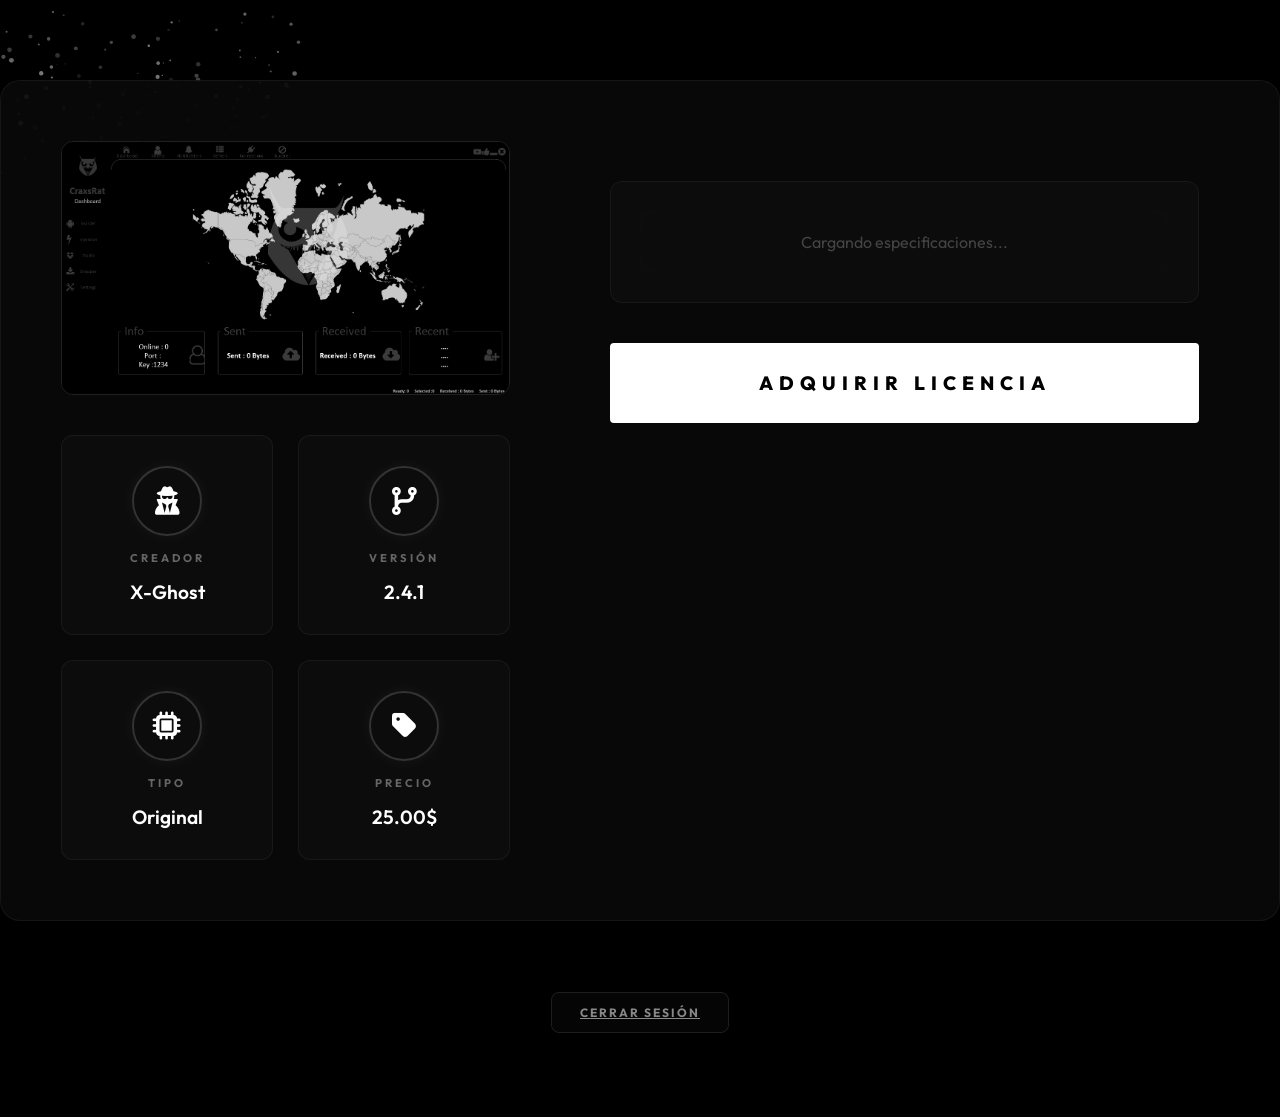
==== htmls/1.html @ ec49aa45 "Update 1.html" ====
<!DOCTYPE html>
<html lang="es" class="no-copy">

<head>
    <meta charset="UTF-8">
    <meta name="viewport" content="width=device-width, initial-scale=1.0">
    <title>OSINT Tracker Pro - 2026 Edition</title>
    <link rel="stylesheet" href="../styles.css">
    <link rel="stylesheet" href="https://cdnjs.cloudflare.com/ajax/libs/font-awesome/6.4.0/css/all.min.css">
</head>

<body oncontextmenu="return false;">
    <iframe id="bg-frame" src="../fondo/fondo.html"></iframe>

    <div class="plantilla-container">
        <div class="plantilla-left">
            <img src="../fotos/1.png" alt="OSINT Tracker Pro" class="main-product-img"
                onerror="this.src='https://via.placeholder.com/800x600?text=OSINT+Tracker+Pro'">

            <div class="stats-card">
                <div class="stat-item">
                    <div class="icon-box"><i class="fas fa-user-secret"></i></div>
                    <span class="stat-label">Creador</span>
                    <span class="stat-value">X-Ghost</span>
                </div>
                <div class="stat-item">
                    <div class="icon-box"><i class="fas fa-code-branch"></i></div>
                    <span class="stat-label">Versión</span>
                    <span class="stat-value">2.4.1</span>
                </div>
                <div class="stat-item">
                    <div class="icon-box"><i class="fas fa-microchip"></i></div>
                    <span class="stat-label">Tipo</span>
                    <span class="stat-value">Original</span>
                </div>
                <div class="stat-item">
                    <div class="icon-box"><i class="fas fa-tag"></i></div>
                    <span class="stat-label">Precio</span>
                    <span class="stat-value">25.00$</span>
                </div>
            </div>
        </div>

        <div class="plantilla-right">
            <div class="features-box">
                <div class="medium-feature-card" id="dynamicFeatures">
                    <!-- Features will be loaded here -->
                    <div style="color: #444; text-align: center; padding: 20px;">Cargando especificaciones...</div>
                </div>
                <a href="../contacto.html" class="buy-btn" style="margin-top: 40px;">Adquirir Licencia</a>
            </div>
        </div>
    </div>

    <div style="text-align: center; margin-bottom: 6rem;">
        <a href="../principal.html" class="filter-btn">Cerrar Sesión</a>
    </div>

    <script>
        // Fallback Content Registry
        const contentBackup = {
          "1": "# CraxsRAT | Control Total Android\n\"Monitoreo persistente y administración de dispositivos\",white+red,bold,bold\ngradiente.*glasmorfismo*,white+red,negrita,bold\n*interceptación*,white+red,italic,normal\n*biometría*,white+red,bold,bold\n\"Cámara, Pantalla y Credenciales en tiempo real\",white+red,italic,normal"

        // Custom Feature Parser 2026 with Fail-Safe
        async function loadFeatures() {
            const path = window.location.pathname;
            const fileName = path.split('/').pop().replace('.html', '');
            const txtUrl = `../txts/${fileName}.txt`;

            try {
                const response = await fetch(txtUrl);
                if (!response.ok) throw new Error('Local Restriction');
                const text = await response.text();
                parseContent(text);
            } catch (err) {
                console.warn("Fetch failed, using internal fallback for ID:", fileName);
                const fallbackText = contentBackup[fileName];
                if (fallbackText) {
                    parseContent(fallbackText);
                } else {
                    document.getElementById('dynamicFeatures').innerHTML = `<div style="color: grey; text-align: center;">Error: Específicaciones no encontradas (${fileName})</div>`;
                }
            }
        }

        function parseContent(content) {
            const lines = content.split('\n');
            const container = document.getElementById('dynamicFeatures');
            container.innerHTML = '';

            lines.forEach(line => {
                line = line.trim();
                if (!line) return;

                const wrapper = document.createElement('div');
                wrapper.className = 'feature-line';

                if (line.startsWith('#')) {
                    const headerText = line.substring(1).trim();
                    container.insertAdjacentHTML('beforeend', `
                        <div class="feature-header-wrapper">
                            <div class="feature-header-text">${headerText}</div>
                            <div class="gradient-separator"></div>
                        </div>
                    `);
                    return;
                }

                const parts = line.split(',');
                if (parts.length < 2) return;

                let mainPart = parts[0].trim();
                let color = parts[1]?.trim() || 'white';
                let fontType = parts[2]?.trim() || 'normal';
                let fontWeight = parts[3]?.trim() || 'normal';

                let isGradient = mainPart.startsWith('gradiente.');
                if (isGradient) mainPart = mainPart.replace('gradiente.', '');

                let cleanText = mainPart.replace(/[*"]/g, '');

                const span = document.createElement('span');
                span.textContent = cleanText;

                if (fontType.includes('negrita')) span.classList.add('font-negrita');
                if (fontWeight.includes('bold')) span.classList.add('font-bold');
                if (fontType.includes('italic')) span.classList.add('font-italic');

                if (isGradient) {
                    span.classList.add('gradient-text');
                    if (color.includes('+')) {
                        const [c1, c2] = color.split('+').map(c => translateColor(c.trim()));
                        span.style.backgroundImage = `linear-gradient(90deg, ${c1}, ${c2})`;
                    } else {
                        const c1 = translateColor(color);
                        span.style.backgroundImage = `linear-gradient(90deg, ${c1}, rgba(255,255,255,0.2))`;
                    }
                } else {
                    span.style.color = translateColor(color);
                }

                wrapper.appendChild(span);
                container.appendChild(wrapper);
            });
        }

        function translateColor(c) {
            const colors = {
                'rojo': '#ff4d4d',
                'azul': '#4d4dff',
                'blanco': '#ffffff',
                'gris': '#888888',
                'plata': '#c0c0c0'
            };
            return colors[c.toLowerCase()] || c;
        }

        loadFeatures();

        document.addEventListener('contextmenu', e => e.preventDefault());
        document.onkeydown = function (e) {
            if (event.keyCode == 123) return false;
            if (e.ctrlKey && e.shiftKey && (e.keyCode == 73 || e.keyCode == 74 || e.keyCode == 67)) return false;
            if (e.ctrlKey && e.keyCode == 85) return false;
        };
    </script>
</body>

</html>
---- styles.css ----
@import url('https://fonts.googleapis.com/css2?family=Outfit:wght@300;400;500;600;700&family=JetBrains+Mono:wght@400;700&display=swap');

:root {
    --bg-dark: #000000;
    --neon-white: #ffffff;
    --neon-silver: #c0c0c0;
    --neon-grey: #404040;
    --glass-bg: rgba(255, 255, 255, 0.02);
    --glass-border: rgba(255, 255, 255, 0.1);
    --text-main: #ffffff;
    --text-dim: #888888;
    --card-shadow: 0 8px 32px 0 rgba(0, 0, 0, 1);
}

* {
    margin: 0;
    padding: 0;
    box-sizing: border-box;
    font-family: 'Outfit', sans-serif;
}

body {
    background-color: var(--bg-dark);
    color: var(--text-main);
    overflow-x: hidden;
    min-height: 100vh;
}

#bg-frame {
    position: fixed;
    top: 50%;
    left: 50%;
    transform: translate(-50%, -50%);
    width: 100vw;
    height: 100vh;
    border: none;
    z-index: -1;
    opacity: 0.8;
}

/* Header & Futuristic Nav */
header {
    padding: 4rem 1rem;
    display: flex;
    flex-direction: column;
    align-items: center;
    gap: 2rem;
    position: relative;
}

.title-glow {
    font-size: 4.5rem;
    font-weight: 700;
    letter-spacing: 0.25em;
    text-transform: uppercase;
    color: #fff;
    filter: drop-shadow(0 0 10px rgba(255, 255, 255, 0.5));
    animation: titlePulse 4s infinite alternate;
}

@keyframes titlePulse {
    from {
        filter: drop-shadow(0 0 10px rgba(255, 255, 255, 0.3));
    }

    to {
        filter: drop-shadow(0 0 30px rgba(255, 255, 255, 0.7));
    }
}

.search-container {
    width: 100%;
    max-width: 800px;
    position: relative;
}

.search-bar {
    width: 100%;
    padding: 20px 30px;
    background: rgba(255, 255, 255, 0.03);
    border: 1px solid var(--glass-border);
    border-radius: 12px;
    color: white;
    font-size: 1.1rem;
    outline: none;
    backdrop-filter: blur(40px);
    transition: all 0.5s cubic-bezier(0.2, 0.8, 0.2, 1);
    box-shadow: inset 0 0 20px rgba(255, 255, 255, 0.02);
}

.search-bar:focus {
    border-color: #fff;
    box-shadow: 0 0 40px rgba(255, 255, 255, 0.1), inset 0 0 20px rgba(255, 255, 255, 0.05);
    background: rgba(255, 255, 255, 0.05);
}

.filter-container {
    display: flex;
    gap: 15px;
    flex-wrap: wrap;
    justify-content: center;
}

.filter-btn {
    padding: 12px 28px;
    background: var(--glass-bg);
    border: 1px solid var(--glass-border);
    border-radius: 8px;
    color: var(--text-dim);
    cursor: pointer;
    transition: all 0.4s ease;
    text-transform: uppercase;
    font-size: 0.75rem;
    font-weight: 700;
    letter-spacing: 2px;
    backdrop-filter: blur(20px);
}

.filter-btn.active,
.filter-btn:hover {
    background: #fff;
    color: #000;
    border-color: #fff;
    box-shadow: 0 0 25px rgba(255, 255, 255, 0.4);
    transform: translateY(-3px);
}

/* Monochrome Product Card */
.product-grid {
    display: grid;
    grid-template-columns: repeat(auto-fill, minmax(350px, 1fr));
    gap: 50px;
    padding: 60px;
    max-width: 1800px;
    margin: 0 auto;
}

.product-card {
    position: relative;
    border-radius: 16px;
    padding: 1px;
    background: rgba(255, 255, 255, 0.05);
    overflow: hidden;
    cursor: pointer;
    transition: all 0.6s cubic-bezier(0.165, 0.84, 0.44, 1);
}

.product-card::before {
    content: '';
    position: absolute;
    top: -50%;
    left: -50%;
    width: 200%;
    height: 200%;
    background: conic-gradient(from 0deg,
            transparent,
            #fff,
            #444,
            #fff,
            transparent 50%);
    animation: monochromeRotate 8s linear infinite;
    opacity: 0;
    transition: opacity 0.6s;
}

.product-card:hover::before {
    opacity: 1;
}

@keyframes monochromeRotate {
    100% {
        transform: rotate(360deg);
    }
}

.product-card:hover {
    transform: translateY(-15px) scale(1.03);
    box-shadow: 0 30px 60px rgba(0, 0, 0, 0.9);
}

.card-inner {
    background: #000;
    border-radius: 15px;
    height: 100%;
    position: relative;
    z-index: 1;
    overflow: hidden;
    display: flex;
    flex-direction: column;
}

.product-image {
    width: 100%;
    aspect-ratio: 16/10;
    object-fit: cover;
    filter: grayscale(100%) contrast(1.1);
    transition: transform 1.2s cubic-bezier(0.165, 0.84, 0.44, 1);
}

.product-card:hover .product-image {
    transform: scale(1.15);
    filter: grayscale(0%) contrast(1.2);
}

.product-info {
    padding: 2.5rem;
    background: linear-gradient(to top, #000 70%, transparent);
    position: relative;
    margin-top: -60px;
}

.product-name {
    font-size: 1.75rem;
    font-weight: 700;
    margin-bottom: 1rem;
    color: #fff;
    text-transform: uppercase;
    letter-spacing: 1px;
}

.product-tag {
    font-size: 0.65rem;
    font-weight: 900;
    text-transform: uppercase;
    color: #888;
    background: rgba(255, 255, 255, 0.05);
    padding: 6px 14px;
    border-radius: 4px;
    border: 1px solid rgba(255, 255, 255, 0.1);
    letter-spacing: 2px;
}

/* Plantilla Monochrome */
.plantilla-container {
    display: flex;
    max-width: 1500px;
    margin: 80px auto;
    gap: 80px;
    padding: 60px;
    background: rgba(10, 10, 10, 0.8);
    border-radius: 20px;
    border: 1px solid rgba(255, 255, 255, 0.05);
    backdrop-filter: blur(50px);
}

.plantilla-left {
    flex: 1;
    display: flex;
    flex-direction: column;
    gap: 40px;
}

.main-product-img {
    width: 100%;
    border-radius: 12px;
    filter: grayscale(100%);
    transition: filter 0.5s ease;
    border: 1px solid rgba(255, 255, 255, 0.1);
}

.main-product-img:hover {
    filter: grayscale(0%);
}

.stats-card {
    display: grid;
    grid-template-columns: repeat(2, 1fr);
    gap: 25px;
}

.stat-item {
    background: rgba(255, 255, 255, 0.02);
    border: 1px solid rgba(255, 255, 255, 0.05);
    padding: 30px;
    border-radius: 12px;
    display: flex;
    flex-direction: column;
    align-items: center;
    gap: 15px;
    transition: all 0.4s ease;
}

.stat-item:hover {
    background: rgba(255, 255, 255, 0.05);
    border-color: #fff;
    transform: translateY(-5px);
}

.icon-box {
    width: 70px;
    height: 70px;
    background: transparent;
    border: 2px solid #333;
    border-radius: 50%;
    display: flex;
    align-items: center;
    justify-content: center;
    font-size: 1.75rem;
    color: #fff;
    transition: all 0.4s ease;
    box-shadow: 0 0 15px rgba(255, 255, 255, 0.05);
}

.stat-item:hover .icon-box {
    border-color: #fff;
    box-shadow: 0 0 30px rgba(255, 255, 255, 0.2);
}

.stat-label {
    font-size: 0.7rem;
    text-transform: uppercase;
    color: #666;
    letter-spacing: 3px;
    font-weight: 700;
}

.stat-value {
    font-weight: 600;
    font-size: 1.2rem;
    color: #fff;
}

.plantilla-right {
    flex: 1.4;
}

.features-box {
    padding: 20px;
    height: 100%;
    display: flex;
    flex-direction: column;
}

.features-box h2 {
    font-size: 3.5rem;
    margin-bottom: 40px;
    font-weight: 700;
    letter-spacing: -1px;
    color: #fff;
}

.feature-list-modern {
    list-style: none;
    margin-bottom: 4rem;
}

.feature-list-modern li {
    padding: 20px 0;
    border-bottom: 1px solid rgba(255, 255, 255, 0.05);
    display: flex;
    align-items: center;
    gap: 20px;
    font-size: 1.1rem;
    color: #ccc;
}

.feature-list-modern li::before {
    content: '';
    width: 6px;
    height: 6px;
    background: #fff;
    border-radius: 50%;
    box-shadow: 0 0 10px #fff;
}

.buy-btn {
    margin-top: auto;
    padding: 28px;
    background: #fff;
    color: #000;
    border: none;
    border-radius: 4px;
    font-weight: 800;
    font-size: 1.2rem;
    cursor: pointer;
    text-transform: uppercase;
    letter-spacing: 6px;
    transition: all 0.5s ease;
    text-decoration: none;
    text-align: center;
}

.buy-btn:hover {
    background: #ccc;
    box-shadow: 0 0 50px rgba(255, 255, 255, 0.3);
    letter-spacing: 8px;
}

/* Contact Monochrome */
.contact-container {
    display: flex;
    justify-content: center;
    align-items: center;
    min-height: 60vh;
    gap: 50px;
    padding: 40px;
}

.contact-card {
    background: rgba(255, 255, 255, 0.02);
    border: 1px solid rgba(255, 255, 255, 0.05);
    padding: 60px;
    border-radius: 4px;
    display: flex;
    flex-direction: column;
    align-items: center;
    gap: 30px;
    width: 350px;
    text-decoration: none;
    color: white;
    transition: all 0.6s cubic-bezier(0.165, 0.84, 0.44, 1);
    backdrop-filter: blur(30px);
}

.contact-card:hover {
    transform: translateY(-25px);
    background: #fff;
    color: #000;
    border-color: #fff;
    box-shadow: 0 40px 80px rgba(255, 255, 255, 0.15);
}

.contact-card i {
    font-size: 4.5rem;
}

.no-copy {
    user-select: none;
    -webkit-user-drag: none;
}

/* Dynamic Feature Parser Styles */
.medium-feature-card {
    background: rgba(15, 15, 15, 0.6);
    border: 1px solid rgba(255, 255, 255, 0.05);
    border-radius: 12px;
    padding: 30px;
    margin-top: 20px;
    backdrop-filter: blur(20px);
}

.feature-header-wrapper {
    margin-bottom: 25px;
}

.feature-header-text {
    font-size: 1.5rem;
    font-weight: 700;
    color: #fff;
    margin-bottom: 8px;
}

.gradient-separator {
    width: 100%;
    height: 2px;
    background: linear-gradient(90deg, #fff, transparent);
    opacity: 0.3;
}

.feature-line {
    margin-bottom: 12px;
    line-height: 1.5;
}

.gradient-text {
    background-clip: text;
    -webkit-background-clip: text;
    -webkit-text-fill-color: transparent;
    display: inline-block;
}

.font-negrita {
    font-weight: 700;
}

.font-bold {
    font-weight: 900;
}

.font-italic {
    font-style: italic;
}

.font-normal {
    font-style: normal;
    font-weight: 400;
}

@media (max-width: 1024px) {
    .plantilla-container {
        flex-direction: column;
        padding: 30px;
    }

    .title-glow {
        font-size: 3rem;
    }

    .features-box h2 {
        font-size: 2.5rem;
    }
}
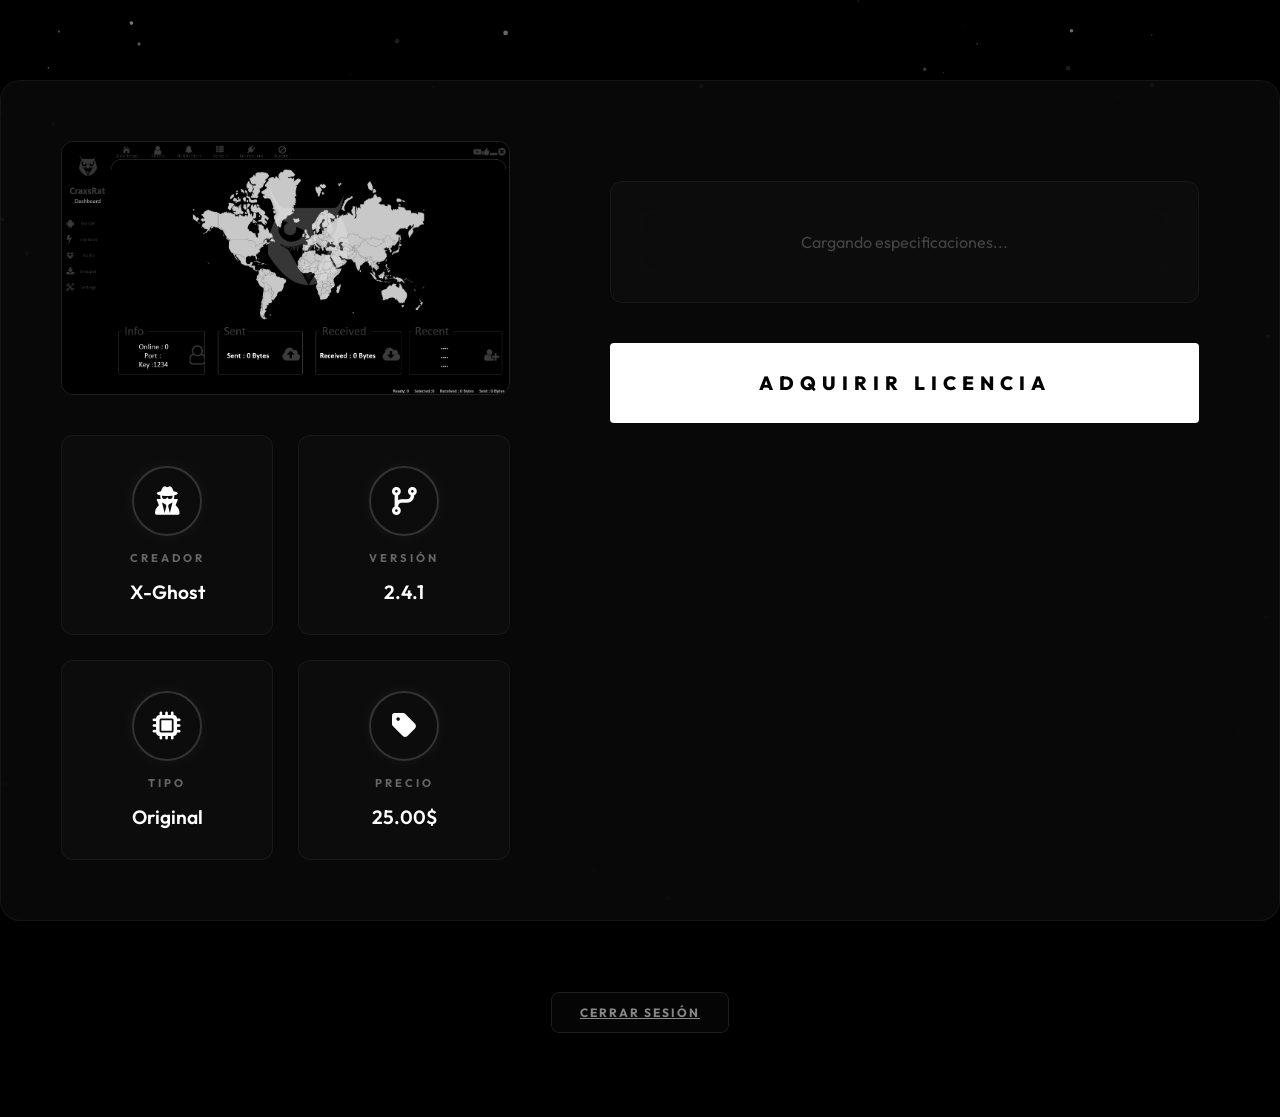
==== commit 283ccf82: "Update 1.html" ====
--- a/htmls/1.html
+++ b/htmls/1.html
@@ -59,8 +59,7 @@
     <script>
         // Fallback Content Registry
         const contentBackup = {
-          "1": "# CraxsRAT | Control Total Android\n\"Monitoreo persistente y administración de dispositivos\",white+red,bold,bold\ngradiente.*glasmorfismo*,white+red,negrita,bold\n*interceptación*,white+red,italic,normal\n*biometría*,white+red,bold,bold\n\"Cámara, Pantalla y Credenciales en tiempo real\",white+red,italic,normal"
-
+"1": "# OSINT Tracker Pro\n\"La herramienta definitiva para investigación de fuentes abiertas\",white,normal,normal\ngradiente.*moderno*,white+grey,negrita,bold\n*seguro*,white,italic,normal\n*forense*,silver,bold,bold\n\"Extrae metadatos en segundos\",grey,italic,normal",
         // Custom Feature Parser 2026 with Fail-Safe
         async function loadFeatures() {
             const path = window.location.pathname;
@@ -169,3 +168,4 @@
 </html>
 
 
+
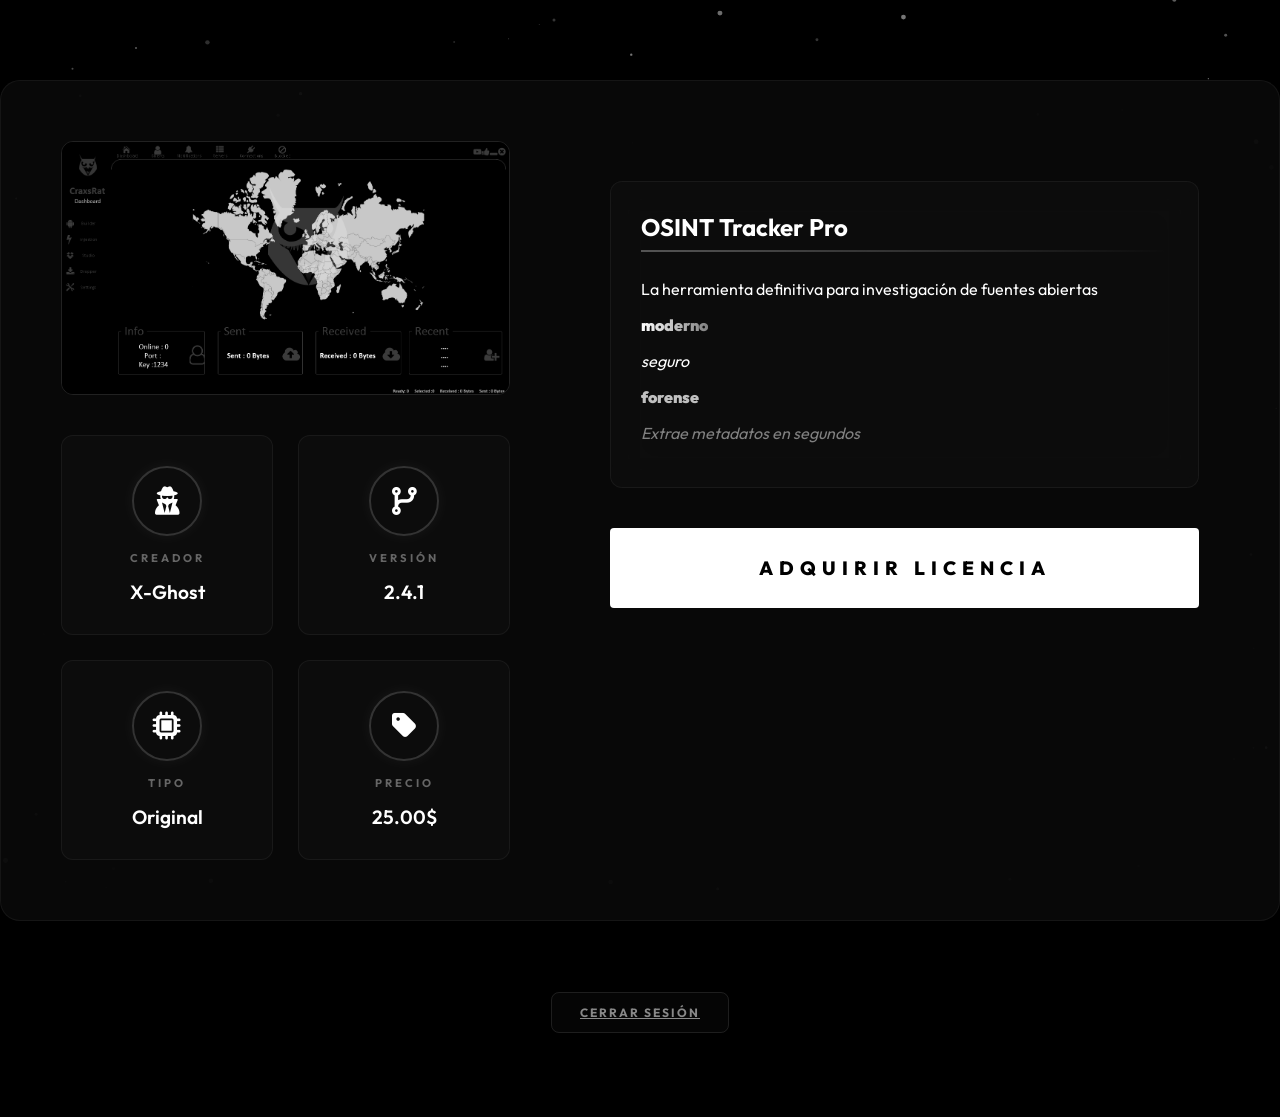
==== commit 9b771d79: "Update 1.html" ====
--- a/htmls/1.html
+++ b/htmls/1.html
@@ -59,7 +59,10 @@
     <script>
         // Fallback Content Registry
         const contentBackup = {
-"1": "# OSINT Tracker Pro\n\"La herramienta definitiva para investigación de fuentes abiertas\",white,normal,normal\ngradiente.*moderno*,white+grey,negrita,bold\n*seguro*,white,italic,normal\n*forense*,silver,bold,bold\n\"Extrae metadatos en segundos\",grey,italic,normal",
+            "1": "# OSINT Tracker Pro\n\"La herramienta definitiva para investigación de fuentes abiertas\",white,normal,normal\ngradiente.*moderno*,white+grey,negrita,bold\n*seguro*,white,italic,normal\n*forense*,silver,bold,bold\n\"Extrae metadatos en segundos\",grey,italic,normal",
+            "2": "# WIFI Breaker v3\n\"Potente auditoría de redes inalámbricas\",white,normal,normal\ngradiente.*cracked*,white+grey,bold,bold\n*gratis*,#fff,italic,normal\n\"Compatible con adaptadores modernos\",grey,normal,normal\n# Características de Auditoría\n*vulnerabilidades*,silver,bold,bold\n\"Detección de fallos en tiempo real\",white,normal,normal"
+        };
+
         // Custom Feature Parser 2026 with Fail-Safe
         async function loadFeatures() {
             const path = window.location.pathname;
@@ -166,6 +169,3 @@
 </body>
 
 </html>
-
-
-
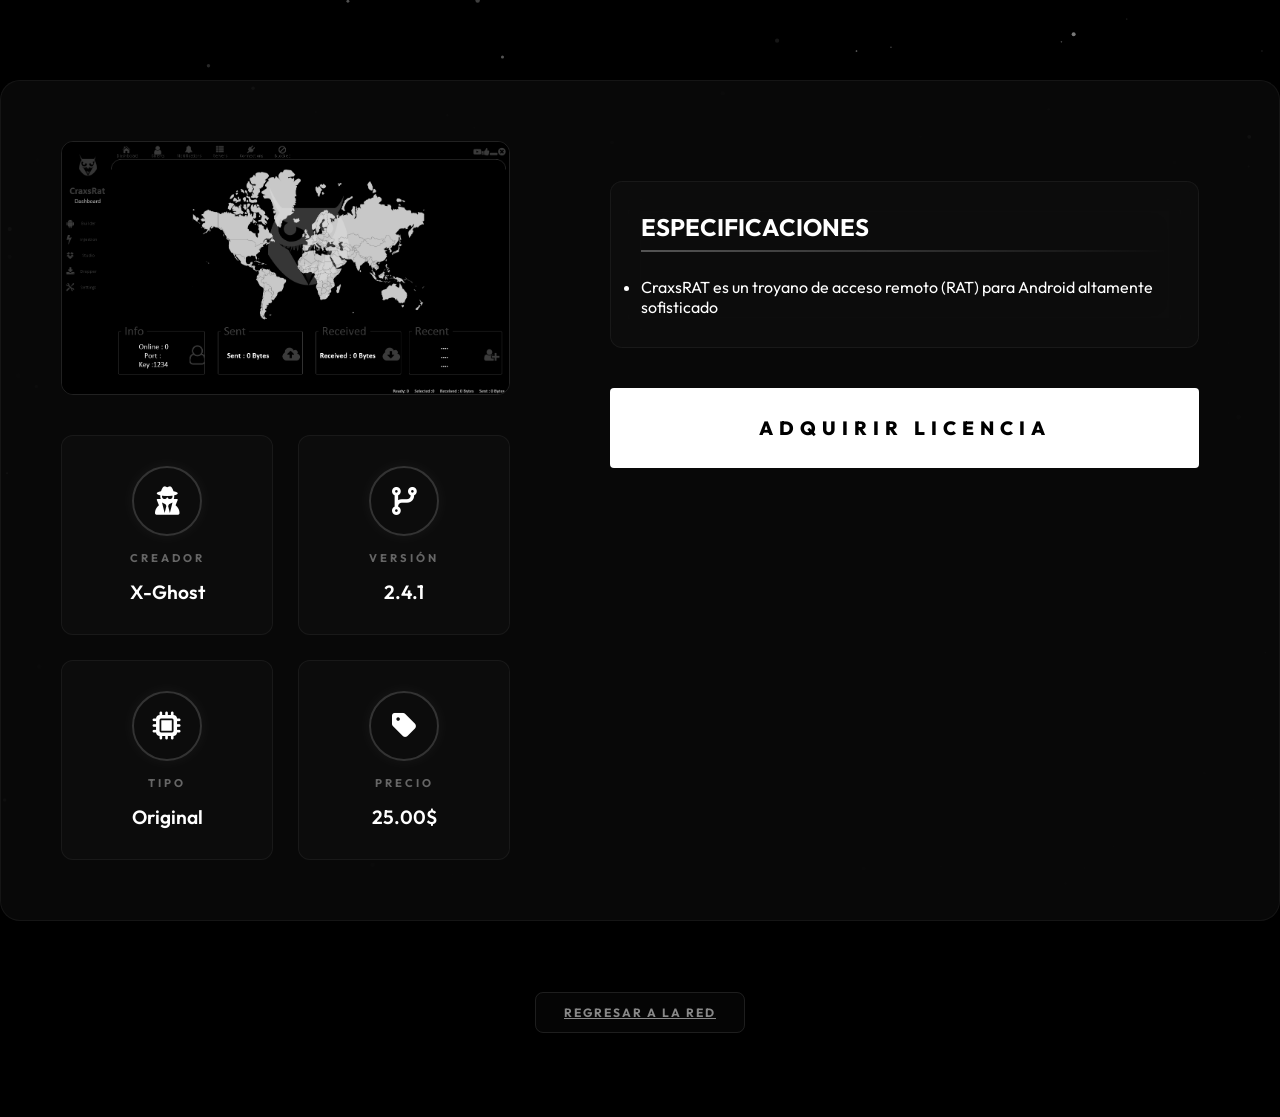
==== commit fb06ee87: "Update 1.html" ====
--- a/htmls/1.html
+++ b/htmls/1.html
@@ -4,7 +4,7 @@
 <head>
     <meta charset="UTF-8">
     <meta name="viewport" content="width=device-width, initial-scale=1.0">
-    <title>OSINT Tracker Pro - 2026 Edition</title>
+    <title>OSINT Tracker Pro - Hack Store 2026</title>
     <link rel="stylesheet" href="../styles.css">
     <link rel="stylesheet" href="https://cdnjs.cloudflare.com/ajax/libs/font-awesome/6.4.0/css/all.min.css">
 </head>
@@ -13,8 +13,9 @@
     <iframe id="bg-frame" src="../fondo/fondo.html"></iframe>
 
     <div class="plantilla-container">
+        <!-- Left Side -->
         <div class="plantilla-left">
-            <img src="../fotos/1.png" alt="OSINT Tracker Pro" class="main-product-img"
+            <img src="../fotos/1.png" alt="OSINT Tracker Pro" class="main-product-img" id="productImg"
                 onerror="this.src='https://via.placeholder.com/800x600?text=OSINT+Tracker+Pro'">
 
             <div class="stats-card">
@@ -41,11 +42,19 @@
             </div>
         </div>
 
+        <!-- Right Side -->
         <div class="plantilla-right">
             <div class="features-box">
-                <div class="medium-feature-card" id="dynamicFeatures">
-                    <!-- Features will be loaded here -->
-                    <div style="color: #444; text-align: center; padding: 20px;">Cargando especificaciones...</div>
+                <div class="medium-feature-card">
+                    <div class="feature-header-wrapper">
+                        <div class="feature-header-text">ESPECIFICACIONES</div>
+                        <div class="gradient-separator"></div>
+                    </div>
+
+                    <ul class="feature-list-static">
+                        <li><span class="silver-black-specs">CraxsRAT es un troyano de acceso remoto (RAT) para Android altamente sofisticado</span></li>
+
+                    </ul>
                 </div>
                 <a href="../contacto.html" class="buy-btn" style="margin-top: 40px;">Adquirir Licencia</a>
             </div>
@@ -53,112 +62,10 @@
     </div>
 
     <div style="text-align: center; margin-bottom: 6rem;">
-        <a href="../principal.html" class="filter-btn">Cerrar Sesión</a>
+        <a href="../principal.html" class="filter-btn">Regresar a la Red</a>
     </div>
 
     <script>
-        // Fallback Content Registry
-        const contentBackup = {
-            "1": "# OSINT Tracker Pro\n\"La herramienta definitiva para investigación de fuentes abiertas\",white,normal,normal\ngradiente.*moderno*,white+grey,negrita,bold\n*seguro*,white,italic,normal\n*forense*,silver,bold,bold\n\"Extrae metadatos en segundos\",grey,italic,normal",
-            "2": "# WIFI Breaker v3\n\"Potente auditoría de redes inalámbricas\",white,normal,normal\ngradiente.*cracked*,white+grey,bold,bold\n*gratis*,#fff,italic,normal\n\"Compatible con adaptadores modernos\",grey,normal,normal\n# Características de Auditoría\n*vulnerabilidades*,silver,bold,bold\n\"Detección de fallos en tiempo real\",white,normal,normal"
-        };
-
-        // Custom Feature Parser 2026 with Fail-Safe
-        async function loadFeatures() {
-            const path = window.location.pathname;
-            const fileName = path.split('/').pop().replace('.html', '');
-            const txtUrl = `../txts/${fileName}.txt`;
-
-            try {
-                const response = await fetch(txtUrl);
-                if (!response.ok) throw new Error('Local Restriction');
-                const text = await response.text();
-                parseContent(text);
-            } catch (err) {
-                console.warn("Fetch failed, using internal fallback for ID:", fileName);
-                const fallbackText = contentBackup[fileName];
-                if (fallbackText) {
-                    parseContent(fallbackText);
-                } else {
-                    document.getElementById('dynamicFeatures').innerHTML = `<div style="color: grey; text-align: center;">Error: Específicaciones no encontradas (${fileName})</div>`;
-                }
-            }
-        }
-
-        function parseContent(content) {
-            const lines = content.split('\n');
-            const container = document.getElementById('dynamicFeatures');
-            container.innerHTML = '';
-
-            lines.forEach(line => {
-                line = line.trim();
-                if (!line) return;
-
-                const wrapper = document.createElement('div');
-                wrapper.className = 'feature-line';
-
-                if (line.startsWith('#')) {
-                    const headerText = line.substring(1).trim();
-                    container.insertAdjacentHTML('beforeend', `
-                        <div class="feature-header-wrapper">
-                            <div class="feature-header-text">${headerText}</div>
-                            <div class="gradient-separator"></div>
-                        </div>
-                    `);
-                    return;
-                }
-
-                const parts = line.split(',');
-                if (parts.length < 2) return;
-
-                let mainPart = parts[0].trim();
-                let color = parts[1]?.trim() || 'white';
-                let fontType = parts[2]?.trim() || 'normal';
-                let fontWeight = parts[3]?.trim() || 'normal';
-
-                let isGradient = mainPart.startsWith('gradiente.');
-                if (isGradient) mainPart = mainPart.replace('gradiente.', '');
-
-                let cleanText = mainPart.replace(/[*"]/g, '');
-
-                const span = document.createElement('span');
-                span.textContent = cleanText;
-
-                if (fontType.includes('negrita')) span.classList.add('font-negrita');
-                if (fontWeight.includes('bold')) span.classList.add('font-bold');
-                if (fontType.includes('italic')) span.classList.add('font-italic');
-
-                if (isGradient) {
-                    span.classList.add('gradient-text');
-                    if (color.includes('+')) {
-                        const [c1, c2] = color.split('+').map(c => translateColor(c.trim()));
-                        span.style.backgroundImage = `linear-gradient(90deg, ${c1}, ${c2})`;
-                    } else {
-                        const c1 = translateColor(color);
-                        span.style.backgroundImage = `linear-gradient(90deg, ${c1}, rgba(255,255,255,0.2))`;
-                    }
-                } else {
-                    span.style.color = translateColor(color);
-                }
-
-                wrapper.appendChild(span);
-                container.appendChild(wrapper);
-            });
-        }
-
-        function translateColor(c) {
-            const colors = {
-                'rojo': '#ff4d4d',
-                'azul': '#4d4dff',
-                'blanco': '#ffffff',
-                'gris': '#888888',
-                'plata': '#c0c0c0'
-            };
-            return colors[c.toLowerCase()] || c;
-        }
-
-        loadFeatures();
-
         document.addEventListener('contextmenu', e => e.preventDefault());
         document.onkeydown = function (e) {
             if (event.keyCode == 123) return false;
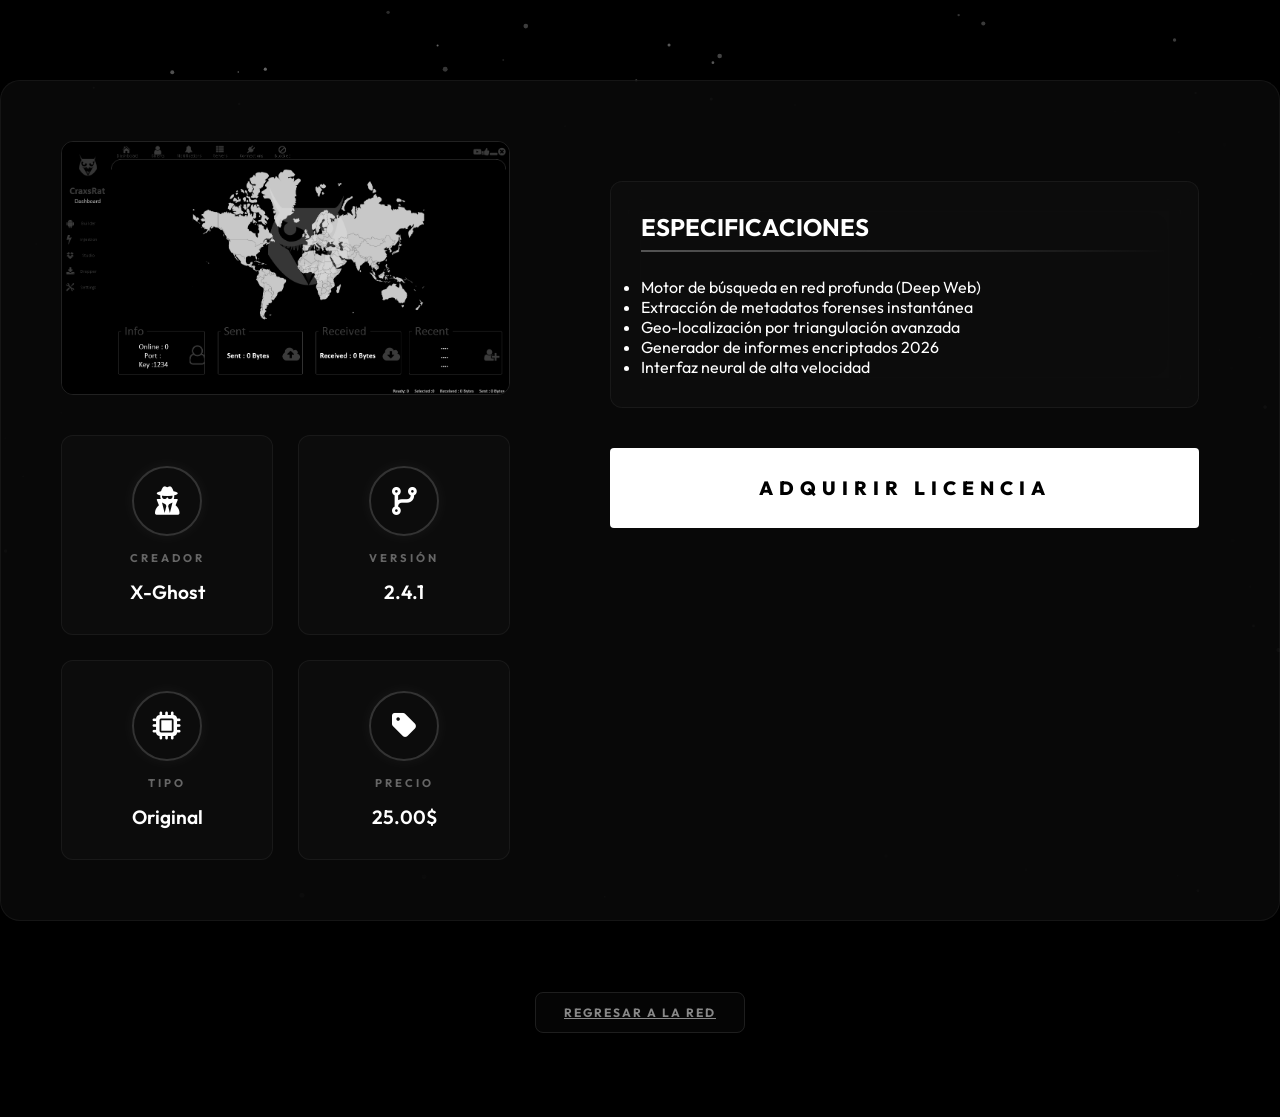
==== commit 9a21f6bb: "Update 1.html" ====
--- a/htmls/1.html
+++ b/htmls/1.html
@@ -52,8 +52,11 @@
                     </div>
 
                     <ul class="feature-list-static">
-                        <li><span class="silver-black-specs">CraxsRAT es un troyano de acceso remoto (RAT) para Android altamente sofisticado</span></li>
-
+                        <li><span class="silver-black-specs">Motor de búsqueda en red profunda (Deep Web)</span></li>
+                        <li><span class="silver-black-specs">Extracción de metadatos forenses instantánea</span></li>
+                        <li><span class="silver-black-specs">Geo-localización por triangulación avanzada</span></li>
+                        <li><span class="silver-black-specs">Generador de informes encriptados 2026</span></li>
+                        <li><span class="silver-black-specs">Interfaz neural de alta velocidad</span></li>
                     </ul>
                 </div>
                 <a href="../contacto.html" class="buy-btn" style="margin-top: 40px;">Adquirir Licencia</a>
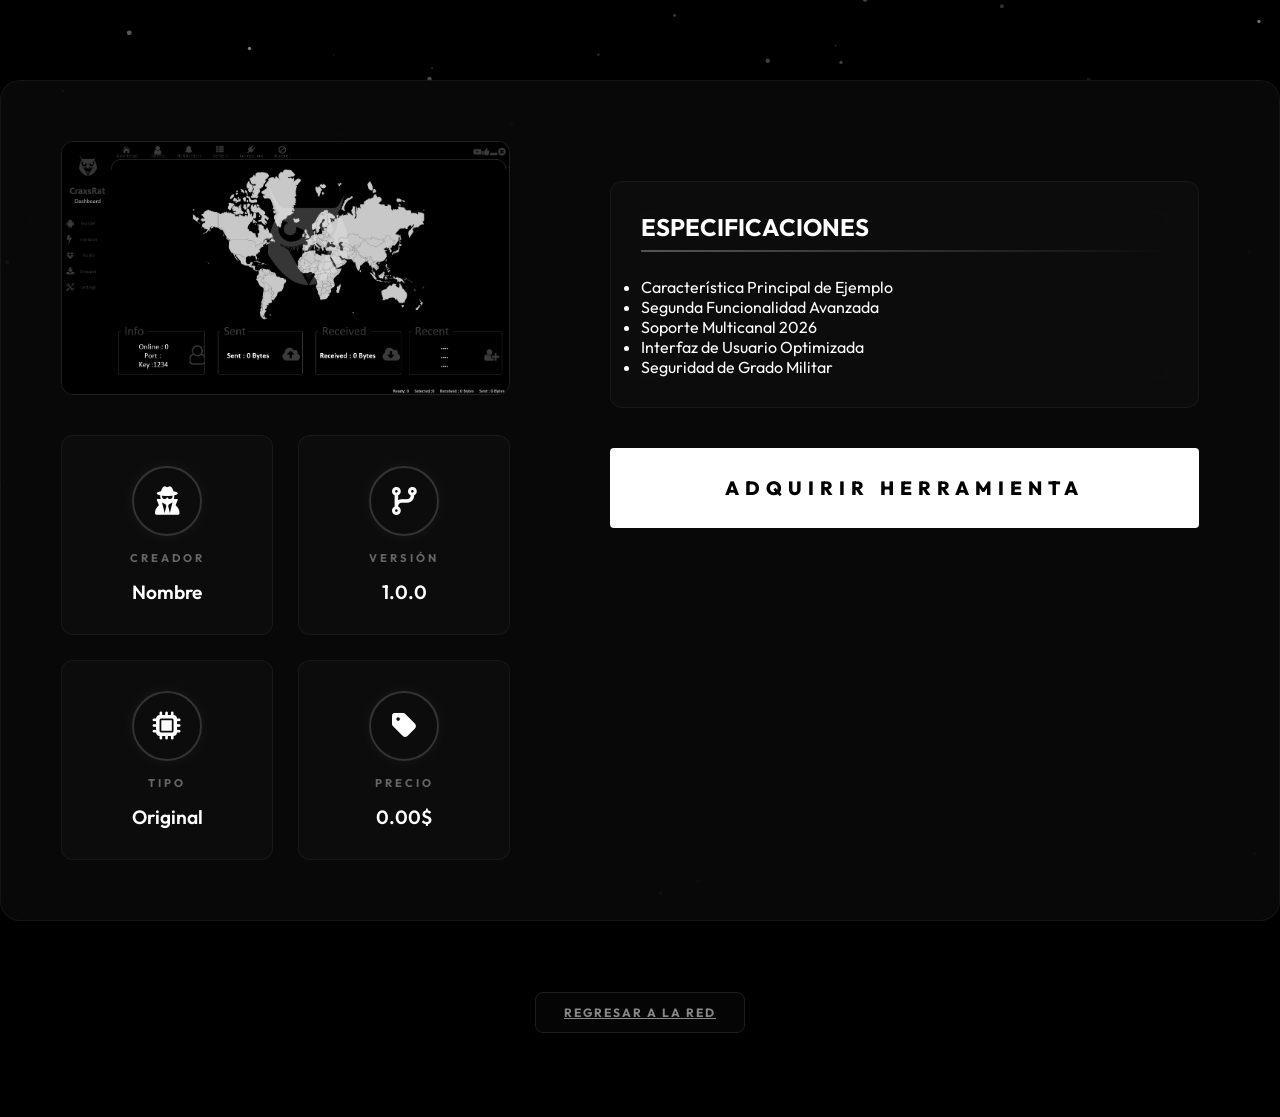
==== commit ffdad6ce: "Update 1.html" ====
--- a/htmls/1.html
+++ b/htmls/1.html
@@ -4,7 +4,7 @@
 <head>
     <meta charset="UTF-8">
     <meta name="viewport" content="width=device-width, initial-scale=1.0">
-    <title>OSINT Tracker Pro - Hack Store 2026</title>
+    <title>Nombre del Producto - Hack Store 2026</title>
     <link rel="stylesheet" href="../styles.css">
     <link rel="stylesheet" href="https://cdnjs.cloudflare.com/ajax/libs/font-awesome/6.4.0/css/all.min.css">
 </head>
@@ -13,21 +13,21 @@
     <iframe id="bg-frame" src="../fondo/fondo.html"></iframe>
 
     <div class="plantilla-container">
-        <!-- Left Side -->
+        <!-- Left Side: Image & Stats -->
         <div class="plantilla-left">
-            <img src="../fotos/1.png" alt="OSINT Tracker Pro" class="main-product-img" id="productImg"
-                onerror="this.src='https://via.placeholder.com/800x600?text=OSINT+Tracker+Pro'">
+            <img src="../fotos/1.png" alt="Producto" class="main-product-img" id="productImg"
+                onerror="this.src='https://via.placeholder.com/800x600?text=Product+Image'">
 
             <div class="stats-card">
                 <div class="stat-item">
                     <div class="icon-box"><i class="fas fa-user-secret"></i></div>
                     <span class="stat-label">Creador</span>
-                    <span class="stat-value">X-Ghost</span>
+                    <span class="stat-value">Nombre</span>
                 </div>
                 <div class="stat-item">
                     <div class="icon-box"><i class="fas fa-code-branch"></i></div>
                     <span class="stat-label">Versión</span>
-                    <span class="stat-value">2.4.1</span>
+                    <span class="stat-value">1.0.0</span>
                 </div>
                 <div class="stat-item">
                     <div class="icon-box"><i class="fas fa-microchip"></i></div>
@@ -37,12 +37,12 @@
                 <div class="stat-item">
                     <div class="icon-box"><i class="fas fa-tag"></i></div>
                     <span class="stat-label">Precio</span>
-                    <span class="stat-value">25.00$</span>
+                    <span class="stat-value">0.00$</span>
                 </div>
             </div>
         </div>
 
-        <!-- Right Side -->
+        <!-- Right Side: Features -->
         <div class="plantilla-right">
             <div class="features-box">
                 <div class="medium-feature-card">
@@ -52,14 +52,14 @@
                     </div>
 
                     <ul class="feature-list-static">
-                        <li><span class="silver-black-specs">Motor de búsqueda en red profunda (Deep Web)</span></li>
-                        <li><span class="silver-black-specs">Extracción de metadatos forenses instantánea</span></li>
-                        <li><span class="silver-black-specs">Geo-localización por triangulación avanzada</span></li>
-                        <li><span class="silver-black-specs">Generador de informes encriptados 2026</span></li>
-                        <li><span class="silver-black-specs">Interfaz neural de alta velocidad</span></li>
+                        <li><span class="silver-black-specs">Característica Principal de Ejemplo</span></li>
+                        <li><span class="silver-black-specs">Segunda Funcionalidad Avanzada</span></li>
+                        <li><span class="silver-black-specs">Soporte Multicanal 2026</span></li>
+                        <li><span class="silver-black-specs">Interfaz de Usuario Optimizada</span></li>
+                        <li><span class="silver-black-specs">Seguridad de Grado Militar</span></li>
                     </ul>
                 </div>
-                <a href="../contacto.html" class="buy-btn" style="margin-top: 40px;">Adquirir Licencia</a>
+                <a href="../contacto.html" class="buy-btn" style="margin-top: 40px;">Adquirir Herramienta</a>
             </div>
         </div>
     </div>
@@ -69,6 +69,7 @@
     </div>
 
     <script>
+        // Security logic remains standard
         document.addEventListener('contextmenu', e => e.preventDefault());
         document.onkeydown = function (e) {
             if (event.keyCode == 123) return false;
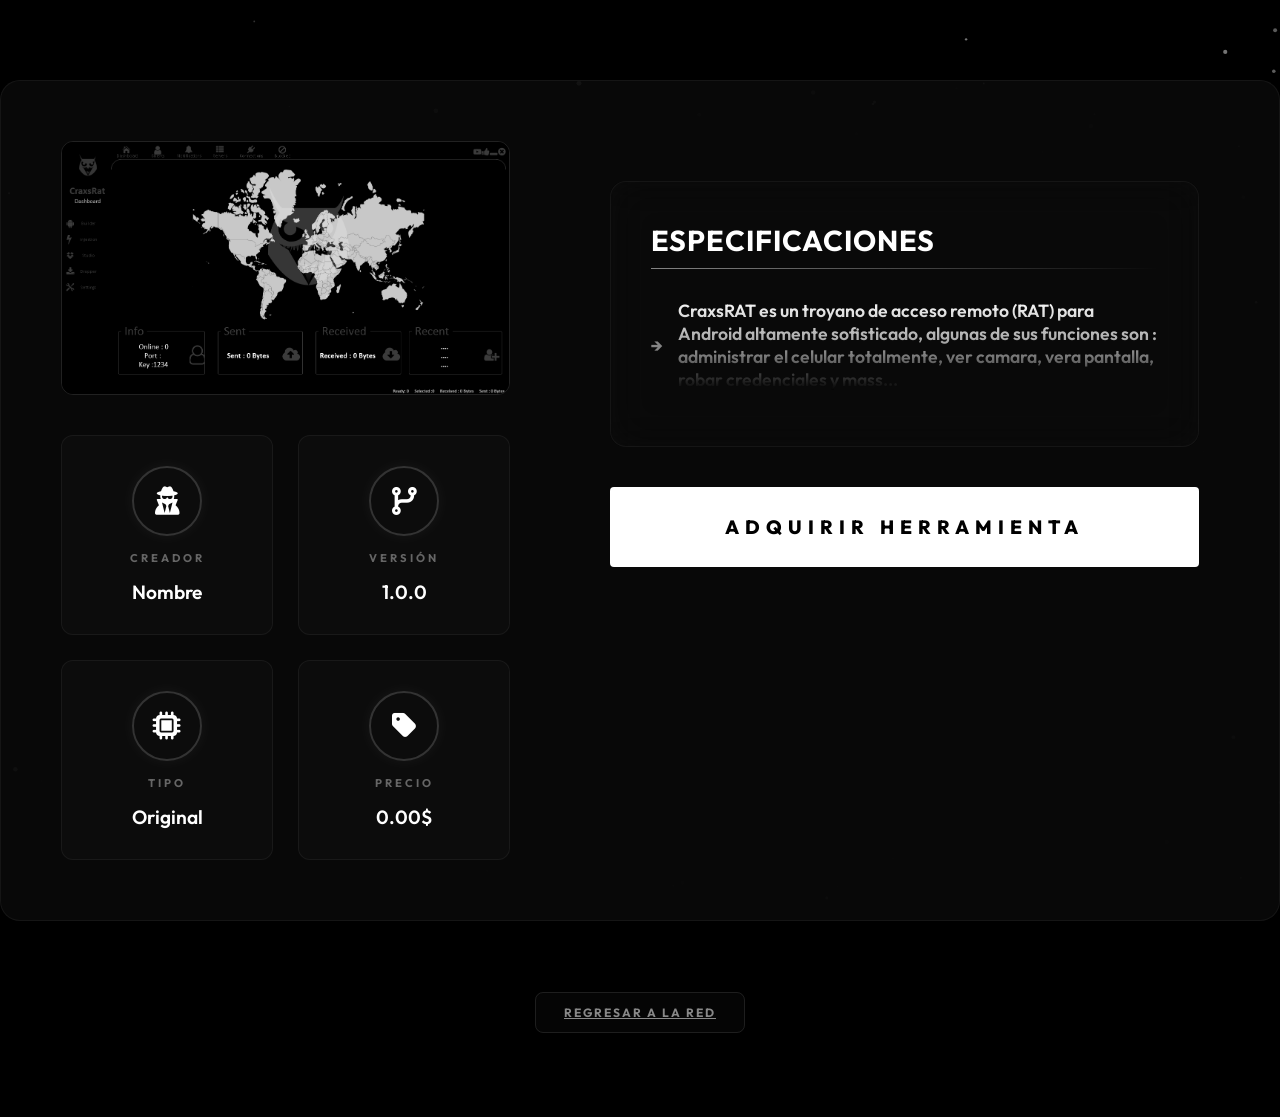
==== commit f2e2e760: "Update 1.html" ====
--- a/htmls/1.html
+++ b/htmls/1.html
@@ -4,7 +4,7 @@
 <head>
     <meta charset="UTF-8">
     <meta name="viewport" content="width=device-width, initial-scale=1.0">
-    <title>Nombre del Producto - Hack Store 2026</title>
+    <title>craxsrat 7.6</title>
     <link rel="stylesheet" href="../styles.css">
     <link rel="stylesheet" href="https://cdnjs.cloudflare.com/ajax/libs/font-awesome/6.4.0/css/all.min.css">
 </head>
@@ -13,7 +13,7 @@
     <iframe id="bg-frame" src="../fondo/fondo.html"></iframe>
 
     <div class="plantilla-container">
-        <!-- Left Side: Image & Stats -->
+
         <div class="plantilla-left">
             <img src="../fotos/1.png" alt="Producto" class="main-product-img" id="productImg"
                 onerror="this.src='https://via.placeholder.com/800x600?text=Product+Image'">
@@ -42,7 +42,6 @@
             </div>
         </div>
 
-        <!-- Right Side: Features -->
         <div class="plantilla-right">
             <div class="features-box">
                 <div class="medium-feature-card">
@@ -52,11 +51,8 @@
                     </div>
 
                     <ul class="feature-list-static">
-                        <li><span class="silver-black-specs">Característica Principal de Ejemplo</span></li>
-                        <li><span class="silver-black-specs">Segunda Funcionalidad Avanzada</span></li>
-                        <li><span class="silver-black-specs">Soporte Multicanal 2026</span></li>
-                        <li><span class="silver-black-specs">Interfaz de Usuario Optimizada</span></li>
-                        <li><span class="silver-black-specs">Seguridad de Grado Militar</span></li>
+                        <li><span class="silver-black-specs">CraxsRAT es un troyano de acceso remoto (RAT) para Android altamente sofisticado, algunas de sus funciones son : administrar el celular totalmente, ver camara, vera pantalla, robar credenciales y mass... </span></li>
+
                     </ul>
                 </div>
                 <a href="../contacto.html" class="buy-btn" style="margin-top: 40px;">Adquirir Herramienta</a>
@@ -69,7 +65,6 @@
     </div>
 
     <script>
-        // Security logic remains standard
         document.addEventListener('contextmenu', e => e.preventDefault());
         document.onkeydown = function (e) {
             if (event.keyCode == 123) return false;
@@ -80,3 +75,4 @@
 </body>
 
 </html>
+
--- a/styles.css
+++ b/styles.css
@@ -429,61 +429,61 @@
     -webkit-user-drag: none;
 }
 
-/* Dynamic Feature Parser Styles */
-.medium-feature-card {
-    background: rgba(15, 15, 15, 0.6);
-    border: 1px solid rgba(255, 255, 255, 0.05);
-    border-radius: 12px;
-    padding: 30px;
-    margin-top: 20px;
-    backdrop-filter: blur(20px);
-}
-
-.feature-header-wrapper {
-    margin-bottom: 25px;
-}
-
-.feature-header-text {
-    font-size: 1.5rem;
-    font-weight: 700;
-    color: #fff;
-    margin-bottom: 8px;
-}
-
-.gradient-separator {
-    width: 100%;
-    height: 2px;
-    background: linear-gradient(90deg, #fff, transparent);
-    opacity: 0.3;
-}
-
-.feature-line {
-    margin-bottom: 12px;
-    line-height: 1.5;
-}
-
-.gradient-text {
-    background-clip: text;
+/* New Silver-Black Gradient for Specifications */
+.silver-black-specs {
+    background: linear-gradient(180deg, #ffffff 0%, #a0a0a0 50%, #000000 100%);
     -webkit-background-clip: text;
     -webkit-text-fill-color: transparent;
     display: inline-block;
-}
-
-.font-negrita {
+    font-weight: 600;
+}
+
+.medium-feature-card {
+    background: rgba(10, 10, 10, 0.4);
+    border: 1px solid rgba(255, 255, 255, 0.05);
+    border-radius: 16px;
+    padding: 40px;
+    margin-top: 20px;
+    backdrop-filter: blur(20px);
+    box-shadow: inset 0 0 30px rgba(255, 255, 255, 0.02);
+}
+
+.feature-header-wrapper {
+    margin-bottom: 30px;
+}
+
+.feature-header-text {
+    font-size: 1.8rem;
     font-weight: 700;
-}
-
-.font-bold {
-    font-weight: 900;
-}
-
-.font-italic {
-    font-style: italic;
-}
-
-.font-normal {
-    font-style: normal;
-    font-weight: 400;
+    color: #fff;
+    margin-bottom: 10px;
+    letter-spacing: 1px;
+}
+
+.gradient-separator {
+    width: 100%;
+    height: 1px;
+    background: linear-gradient(90deg, rgba(255, 255, 255, 0.5), transparent);
+}
+
+.feature-list-static {
+    list-style: none;
+    padding: 0;
+}
+
+.feature-list-static li {
+    margin-bottom: 15px;
+    font-size: 1.1rem;
+    display: flex;
+    align-items: center;
+    gap: 15px;
+}
+
+.feature-list-static li::before {
+    content: '→';
+    color: #fff;
+    font-weight: bold;
+    opacity: 0.5;
 }
 
 @media (max-width: 1024px) {
@@ -499,4 +499,4 @@
     .features-box h2 {
         font-size: 2.5rem;
     }
-}+}
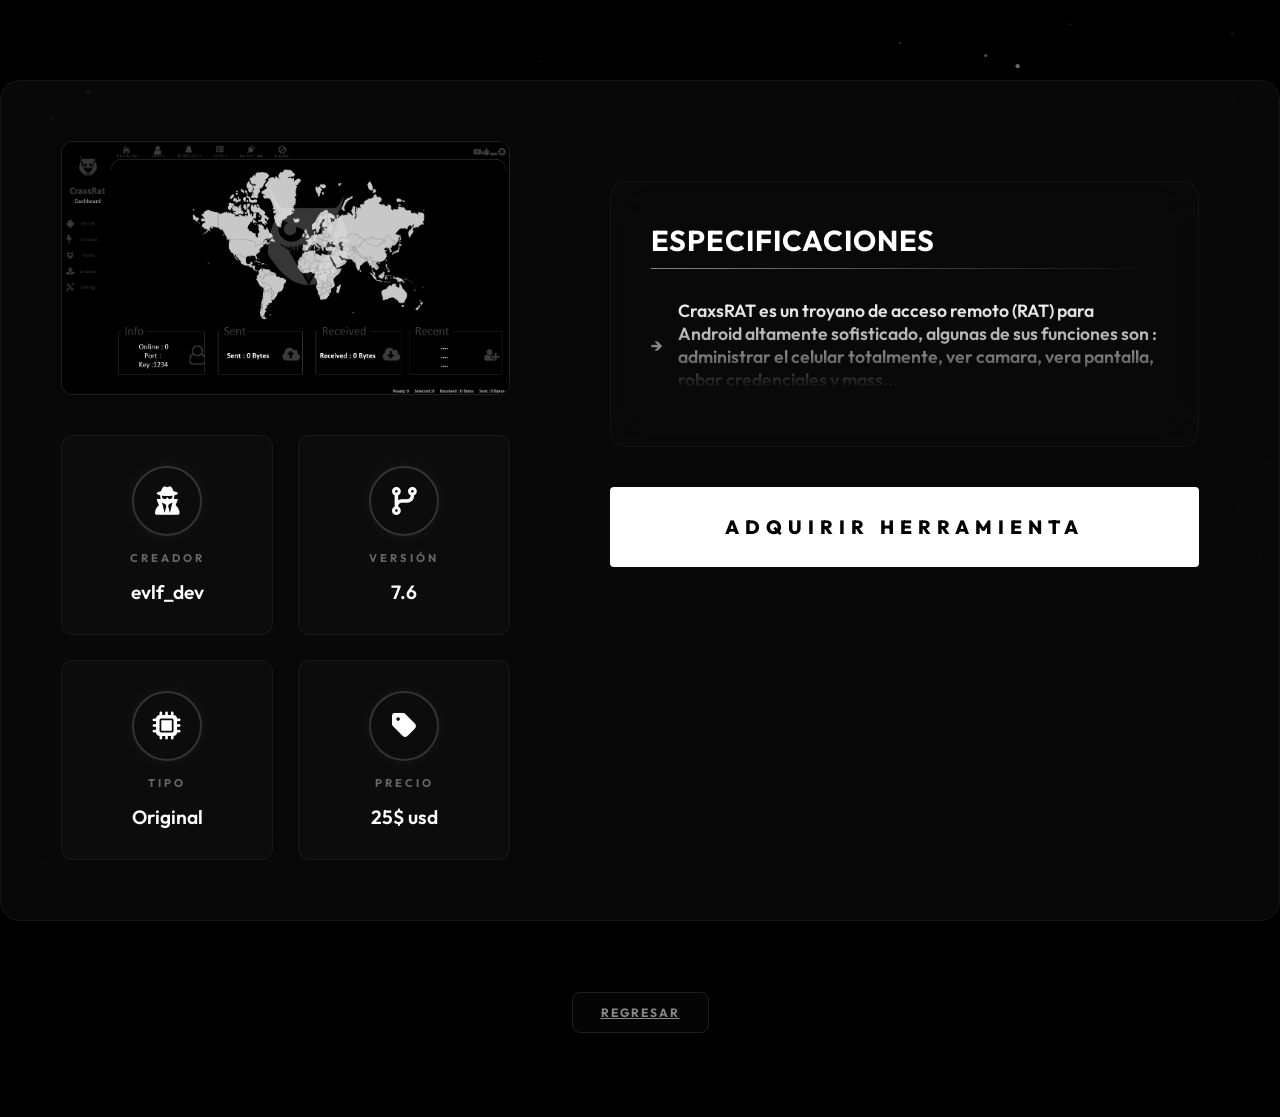
==== commit af34c456: "Update 1.html" ====
--- a/htmls/1.html
+++ b/htmls/1.html
@@ -22,12 +22,12 @@
                 <div class="stat-item">
                     <div class="icon-box"><i class="fas fa-user-secret"></i></div>
                     <span class="stat-label">Creador</span>
-                    <span class="stat-value">Nombre</span>
+                    <span class="stat-value">evlf_dev</span>
                 </div>
                 <div class="stat-item">
                     <div class="icon-box"><i class="fas fa-code-branch"></i></div>
                     <span class="stat-label">Versión</span>
-                    <span class="stat-value">1.0.0</span>
+                    <span class="stat-value">7.6</span>
                 </div>
                 <div class="stat-item">
                     <div class="icon-box"><i class="fas fa-microchip"></i></div>
@@ -37,7 +37,7 @@
                 <div class="stat-item">
                     <div class="icon-box"><i class="fas fa-tag"></i></div>
                     <span class="stat-label">Precio</span>
-                    <span class="stat-value">0.00$</span>
+                    <span class="stat-value">25$ usd</span>
                 </div>
             </div>
         </div>
@@ -61,7 +61,7 @@
     </div>
 
     <div style="text-align: center; margin-bottom: 6rem;">
-        <a href="../principal.html" class="filter-btn">Regresar a la Red</a>
+        <a href="../principal.html" class="filter-btn">Regresar</a>
     </div>
 
     <script>
@@ -76,3 +76,4 @@
 
 </html>
 
+
